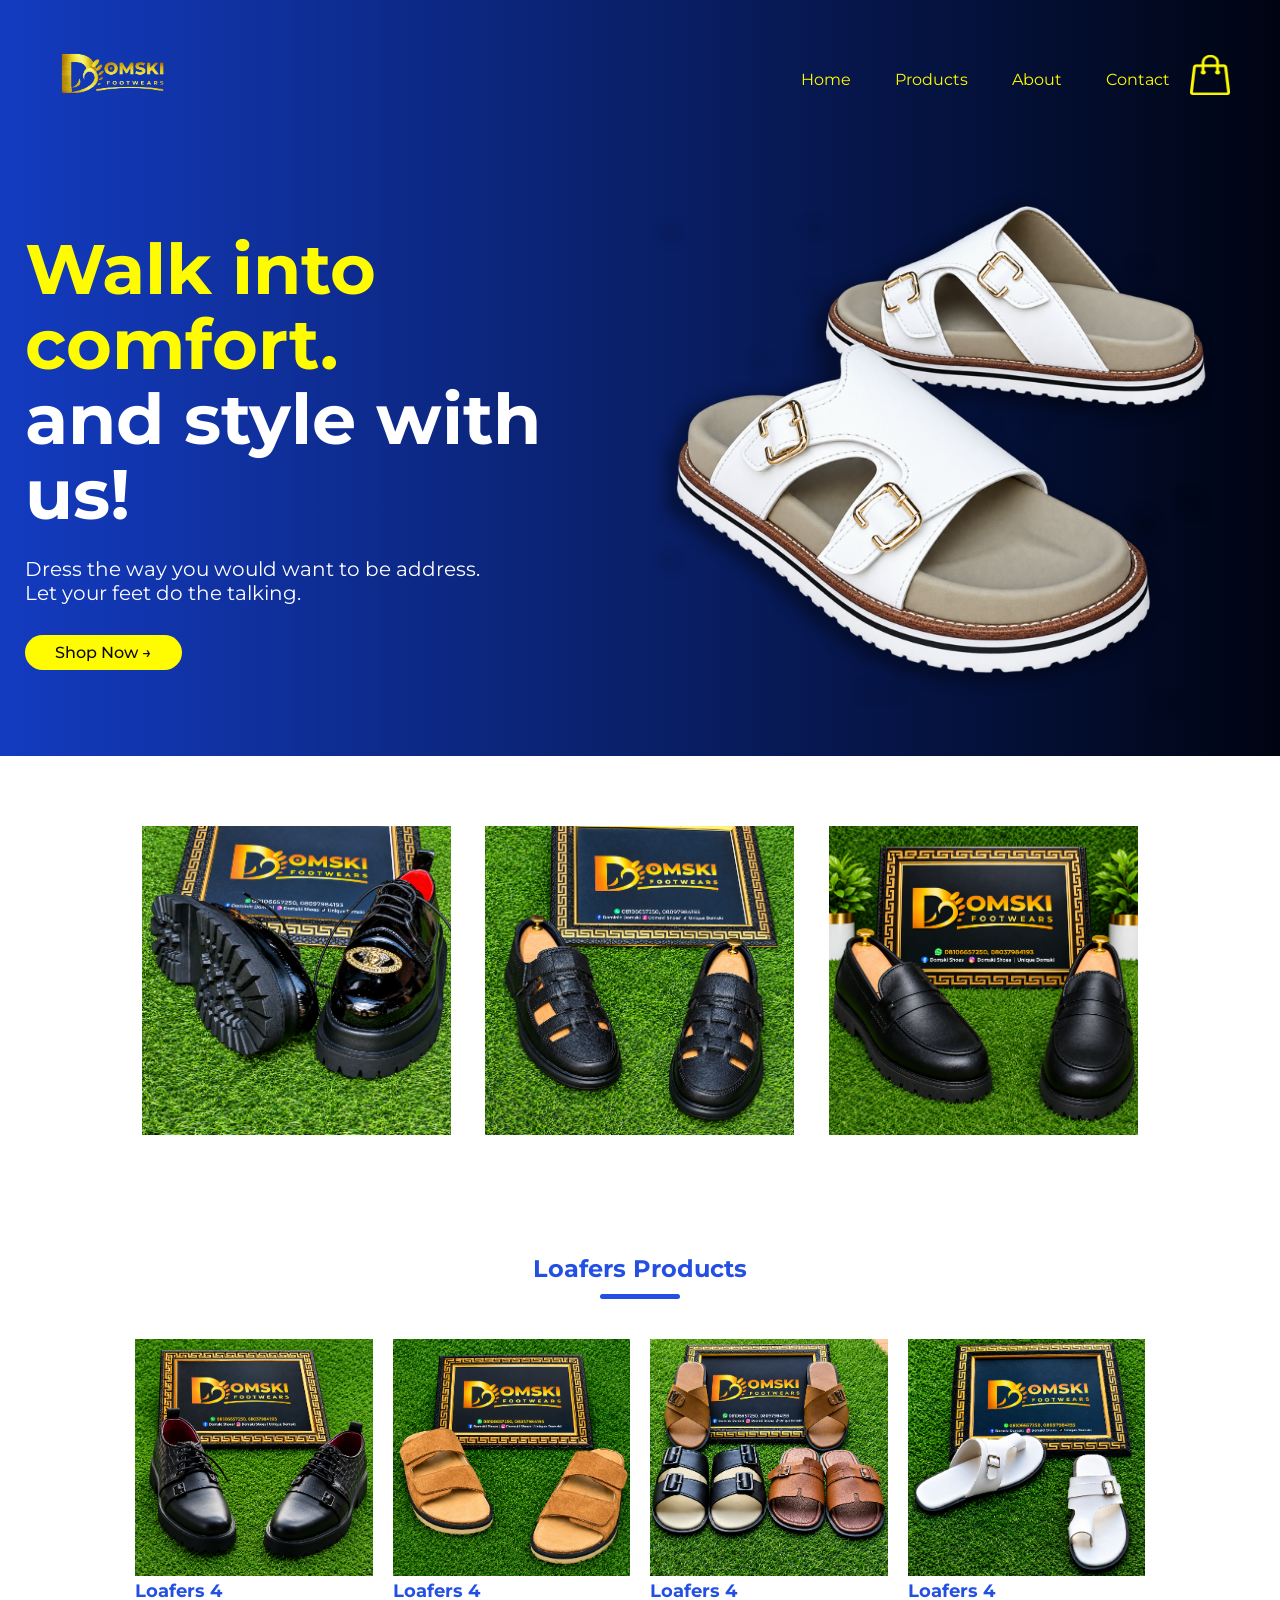
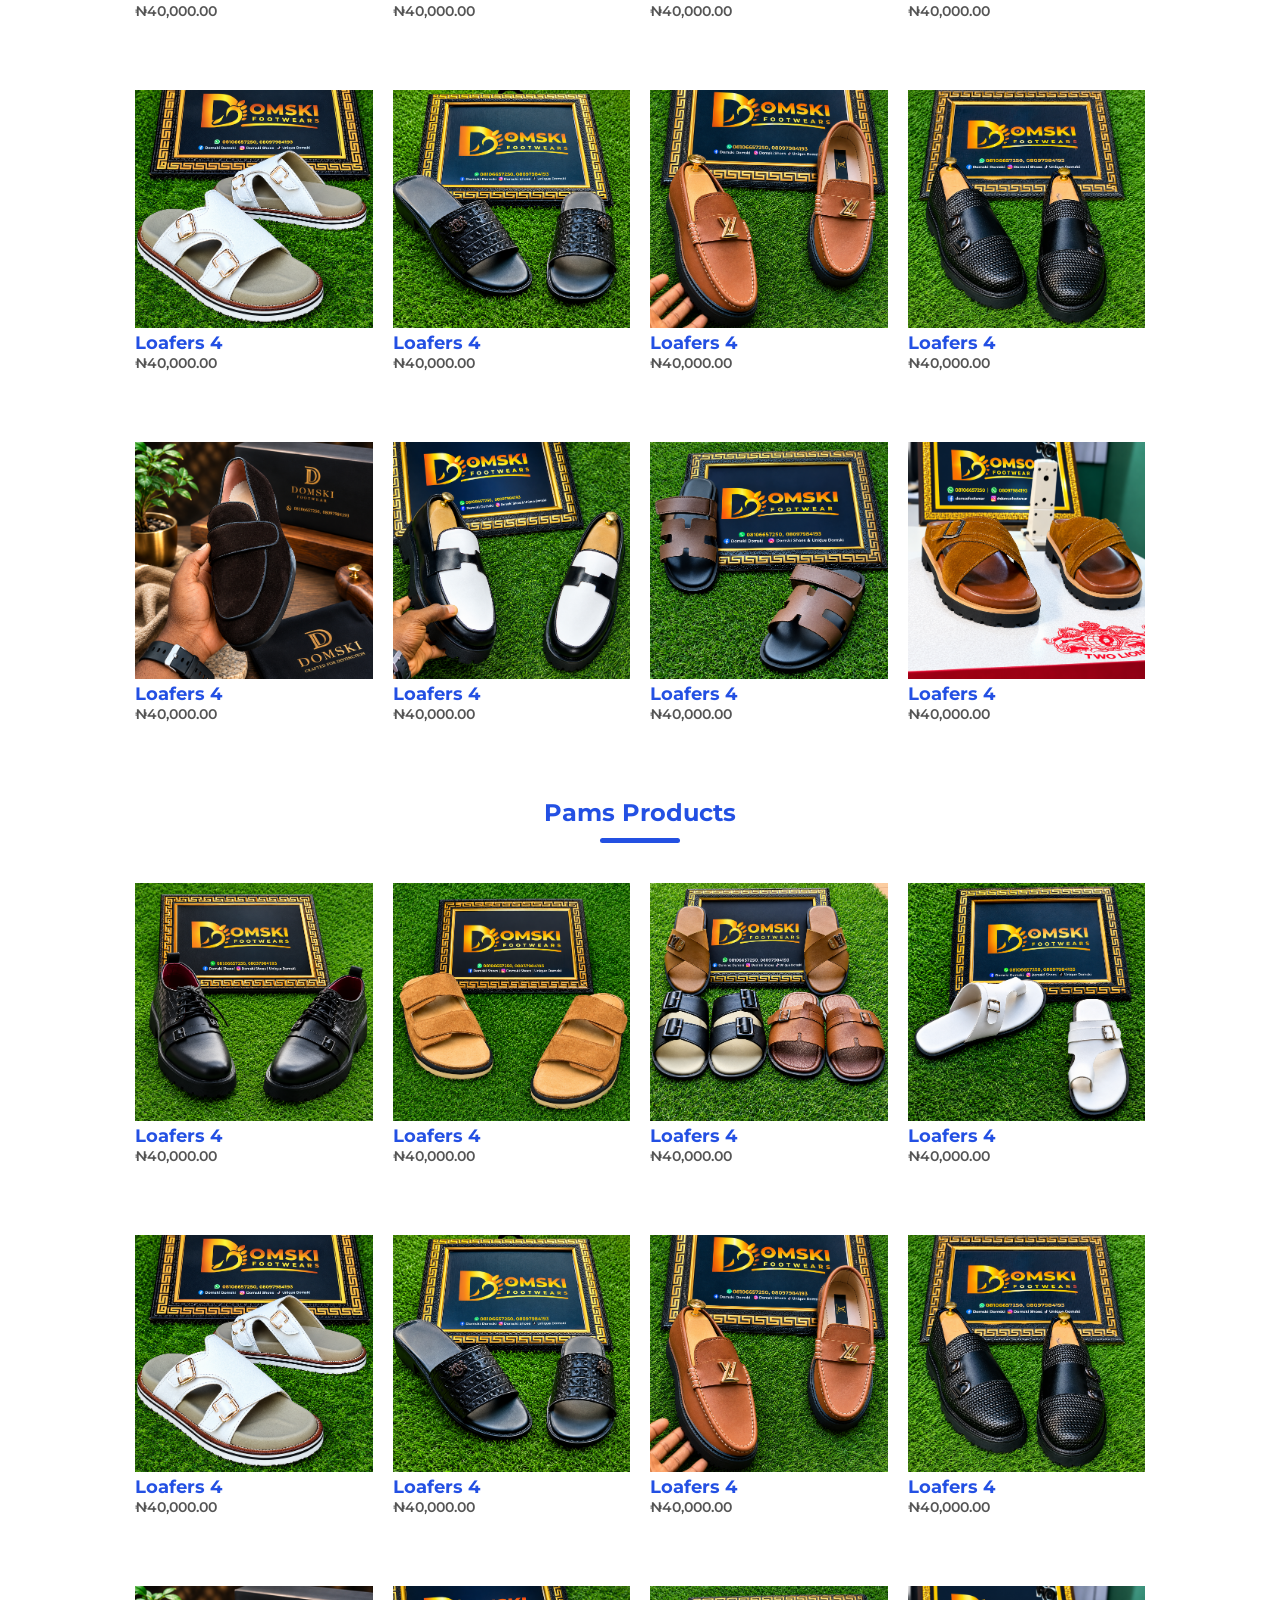
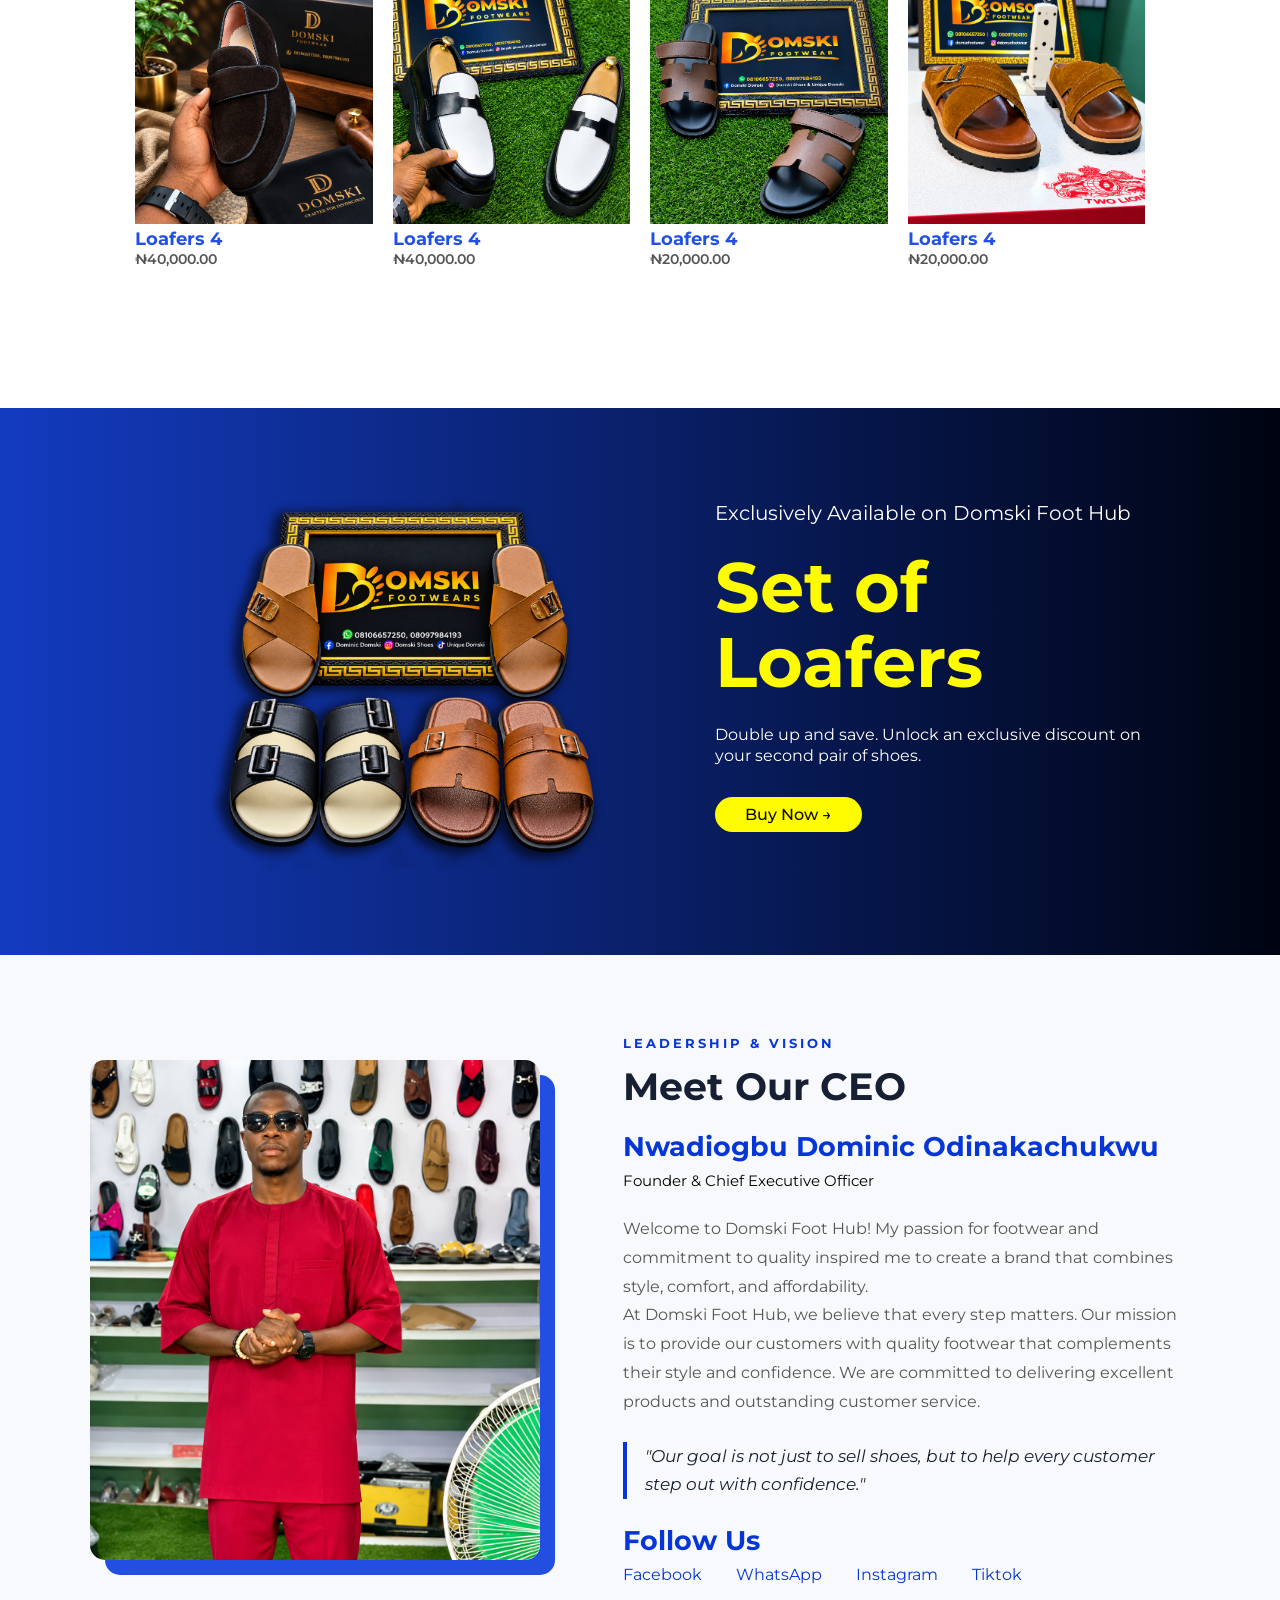
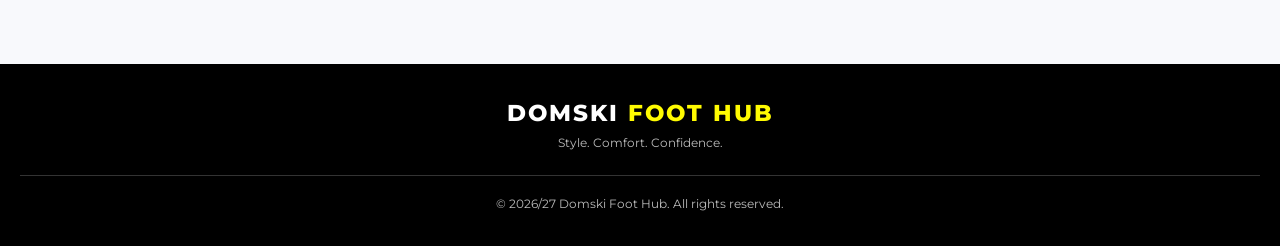
==== index.html @ 44e81575 "Rename INDEX.HTML to index.html" ====
<!DOCTYPE html>
<html lang="en">
<head>
    <link rel="stylesheet" href="https://cloudflare.com">
    <link rel="preconnect" href="https://fonts.googleapis.com">
<link rel="preconnect" href="https://fonts.gstatic.com" crossorigin>
<link href="https://fonts.googleapis.com/css2?family=Montserrat:ital,wght@0,100..900;1,100..900&display=swap" rel="stylesheet">
    <meta charset="UTF-8">
    <meta name="viewport" content="width=device-width, initial-scale=1.0">
    <title>Domski Foot Hub</title>
    <link rel="icon" type="image/png" href="/IMAGES/DOMSKI FOOT LOGO.png">
    <link rel="stylesheet" href="Style.css">
</head>
<body>
<section id="home">
<div class="header">
    <div class="container">
        <div class="navbar">
        <div class="logo">
            <img src="IMAGES/DOMSKI FOOT LOGO.png" alt="logo" width="125px">
        </div>
       <nav>
            <ul id="MenuItems" class="nav-links">
                <li><a href="#home">Home</a></li>
                <li><a href="#products">Products</a></li>
                <li><a href="about.html" target="_blank">About</a></li>
                <li><a href="https://wa.me/message/IBYE7K5ABQWOI1" target="_blank">Contact</a></li>
            </ul>
       </nav> 
    
       <img src="IMAGES/cart.png" class="cart" width="40px" height="40px">
       <img src="IMAGES/menu.png" class="menu-icon" 
       onclick="menutoggle()" width="30px" height="30px">
    </div>
    <div class="row">
        <div class="col-2">
            <h1>Walk into comfort.<br> <span>and style with us!</span> </h1>
            <p>Dress the way you would want to be address.
            <br>Let your feet 
            do the talking.</p>
            <div class="shop-btn-container"> 
                <a href="#products" class="btn">Shop Now &#8594;</a> 
            </div>
                     
        </div>
        <div class="col-2">
            <img src="IMAGES/White Double-Buckle Platform Slide Sandals.png" width="">
        </div>
    </div>
    </div>
</div>
</section>

<!------- featured categories -------->   
    <div class="categories">
        <div class="small-container">
             <div class="row">
                <div class="col-3">
                     <img src="IMAGES/f1.png" width="500px">
                </div>
                 <div class="col-3">
                    <img src="IMAGES/f2.png" width="500px">
                 </div>
                 <div class="col-3">
                     <img src="IMAGES/3.png" width="500px">
                </div>
             </div>
        </div>
        
    </div>
<!------- featured Products -------->  
<section id="products">
    <div class="small-container">
        <h2 class="Title">Loafers Products</h2>
        <div class="row">
            <div class="col-4">
                <img src="IMAGES/4.png">
                <h4>Loafers 4</h4>
                <p>₦40,000.00</p>
            </div>
            <div class="col-4">
                <img src="IMAGES/5.png">
                <h4>Loafers 4</h4>
                <p>₦40,000.00</p>
            </div>
            <div class="col-4">
                <img src="IMAGES/7.png">
                <h4>Loafers 4</h4>
                <p>₦40,000.00</p>
            </div>
            <div class="col-4">
                <img src="IMAGES/8.png">
                <h4>Loafers 4</h4>
                <p>₦40,000.00</p>
            </div>
            <div class="col-4">
                <img src="IMAGES/10.png">
                <h4>Loafers 4</h4>
                <p>₦40,000.00</p>
            </div>
            <div class="col-4">
                <img src="IMAGES/11.png">
                <h4>Loafers 4</h4>
                <p>₦40,000.00</p>
            </div>
            <div class="col-4">
                <img src="IMAGES/12.png">
                <h4>Loafers 4</h4>
                <p>₦40,000.00</p>
            </div>
            <div class="col-4">
                <img src="IMAGES/13.png">
                <h4>Loafers 4</h4>
                <p>₦40,000.00</p>
            </div>
            <div class="col-4">
                <img src="IMAGES/14.png">
                <h4>Loafers 4</h4>
                <p>₦40,000.00</p>
            </div>
            <div class="col-4">
                <img src="IMAGES/15.png">
                <h4>Loafers 4</h4>
                <p>₦40,000.00</p>
            </div>
            <div class="col-4">
                <img src="IMAGES/16.png">
                <h4>Loafers 4</h4>
                <p>₦40,000.00</p>
            </div>
            <div class="col-4">
                <img src="IMAGES/17.png">
                <h4>Loafers 4</h4>
                <p>₦40,000.00</p>
            </div>
        </div>
         <h2 class="Title">Pams Products</h2>
        <div class="row">
            <div class="col-4">
                <img src="IMAGES/4.png">
                <h4>Loafers 4</h4>
                <p>₦40,000.00</p>
            </div>
            <div class="col-4">
                <img src="IMAGES/5.png">
                <h4>Loafers 4</h4>
                <p>₦40,000.00</p>
            </div>
            <div class="col-4">
                <img src="IMAGES/7.png">
                <h4>Loafers 4</h4>
                <p>₦40,000.00</p>
            </div>
            <div class="col-4">
                <img src="IMAGES/8.png">
                <h4>Loafers 4</h4>
                <p>₦40,000.00</p>
            </div>
            <div class="col-4">
                <img src="IMAGES/10.png">
                <h4>Loafers 4</h4>
                <p>₦40,000.00</p>
            </div>
            <div class="col-4">
                <img src="IMAGES/11.png">
                <h4>Loafers 4</h4>
                <p>₦40,000.00</p>
            </div>
            <div class="col-4">
                <img src="IMAGES/12.png">
                <h4>Loafers 4</h4>
                <p>₦40,000.00</p>
            </div>
            <div class="col-4">
                <img src="IMAGES/13.png">
                <h4>Loafers 4</h4>
                <p>₦40,000.00</p>
            </div>
            <div class="col-4">
                <img src="IMAGES/14.png">
                <h4>Loafers 4</h4>
                <p>₦40,000.00</p>
            </div>
            <div class="col-4">
                <img src="IMAGES/15.png">
                <h4>Loafers 4</h4>
                <p>₦40,000.00</p>
            </div>
            <div class="col-4">
                <img src="IMAGES/16.png">
                <h4>Loafers 4</h4>
                <p>₦20,000.00</p>
            </div>
            <div class="col-4">
                <img src="IMAGES/17.png">
                <h4>Loafers 4</h4>
                <p>₦20,000.00</p>
            </div>
        </div>
    </div>
</section>
    <!------- Offers --------> 
        <div class="offer">
            <div class="small-container">
                <div class="row">
                    <div class="col-2">
                        <img src="IMAGES/7b.png" class="offer-img">
                    </div>
                    <div class="col-2">
                        <p>Exclusively Available on Domski Foot Hub</p>
                        <h1>Set of Loafers</h1>
                        <small>Double up and save. Unlock an exclusive discount on your second pair of shoes. </small>
                        <a href="" class="btn">Buy Now &#8594;</a>
                    </div>
                </div>
            </div>
        </div>

        <!-- Meet the CEO Section -->

<section class="meet-ceo"> 
    <div class="ceo-container">
        <!-- CEO Image --> 
         <div class="ceo-image"> 
            <img src="IMAGES/ceo.png" alt="CEO of Domski Foot Hub" width="600px"> 
        </div>
       <!-- CEO Information --> 
        <div class="ceo-content"> 
            <p class="section-subtitle">LEADERSHIP & VISION</p> 
            <h2>Meet Our CEO</h2> 
            <h3>Nwadiogbu Dominic Odinakachukwu</h3> 
            <span class="ceo-position"> Founder & Chief Executive Officer
            </span>   
            <p class="ceo-description"> Welcome to Domski Foot Hub! My passion for footwear and commitment to quality inspired me to create a 
                brand that combines style, comfort, and affordability. <br> At Domski Foot Hub, we believe that every step matters. Our mission 
                is to provide our customers with quality footwear that complements their style and confidence. We are committed to delivering 
                excellent products and outstanding customer service.</p>
            <p class="ceo-quote"> "Our goal is not just to sell shoes, but to help every customer step out with confidence."    
            </p>
            <div class="follow-us">
                <h3>Follow Us</h3>
            </div>
        <div class="socials">
            <a href="https://web.facebook.com/dominic.nwadiogbu?_rdc=2&_rdr#" target="_blank"><i class="fab fa-facebook-f"></i>Facebook</a>
            <a href="https://wa.me/message/IBYE7K5ABQWOI1" target="_blank"><i class="fab fa-Whatsapp"></i>WhatsApp</a>
            <a href="#" target="_blank"><i class="fab fa-instagram"></i>Instagram</a>
            <a href="https://www.tiktok.com/@dominic.domski?_r=1&_t=ZN-9ApPLf0FUQN" target="_blank"><i class="fab fa-tiktok"></i>Tiktok</a>
        </div>

</div>
</section>  

<!-- FOOTER -->
<footer class="about-footer">

    <h3>DOMSKI <span>FOOT HUB</span></h3>

    <p>Style. Comfort. Confidence.</p>

    <p class="copyright">
        &copy; 2026/27 Domski Foot Hub. All rights reserved.
    </p>
    
</footer>
<!----------js for toggle menu----------->
    <script>
        var MenuItems = document.getElementById("MenuItems");
        
        MenuItems.style.maxHeight = "0px";
        function menutoggle(){
              
            if(MenuItems.style.maxHeight == "0px")
                {
                    MenuItems.style.maxHeight = "200px"
                }
            else
                {
                    MenuItems.style.maxHeight = "0px";
                }
        }

    </script>

</body>
</html>
---- Style.css ----
*{
    margin: 0%;
    padding: 0%;
    box-sizing: border-box;
}

body{
  font-family: "Montserrat", sans-serif;
  font-optical-sizing: auto;
  font-weight: <weight>;
  font-style: normal;
}

.logo{
    position: relative;
    left: -40
    px;
}
.navbar{
    display: flex;
    align-items: center;
    padding: 25px;
}
nav{
    flex: 1;
    text-align: right;
}
nav ul{
    display: inline-block;
    list-style: none;
    margin-bottom: 50px;
.nav-links{
    color: white;
}
}
nav ul li{
    display: inline-block;
    margin: 20px;

}
.nav-links a:hover{
    color: rgb(240, 236, 236);
    transition: 0.5s;
}
p{
    color: white;
    font-size: 20px;
}
.container{
    max-width: 1600px;
    margin: auto;
    padding-left: 25px;
    padding-right: 25px;
}
.row{
    display: flex;
    align-items: center;
    flex-wrap: wrap;
    justify-content: space-around;
    color: rgb(255, 251, 1);
}
.col-2{
    flex-basis: 50%;
    min-width: 300px;
}

.col-2 span{
    color: white;
}
.col-2 img{
    max-width: 100%;
    padding: 0px 0;
}
.col-2 h1{
    font-size: 70px;
    line-height: 60px;
    margin: 25px 0;
    line-height: 75px;
}
.btn{
    display: inline-block;
    background: rgb(255, 251, 1);
    color: rgb(12, 11, 11);
    font-weight: 500;
    padding: 8px 30px;
    border-radius: 30px;
    margin: 20px 0px;
    border-radius: 25px;
}

.shop-btn-container{
   position: relative;
   left: -50px;
}

.header{
    background: linear-gradient(
        90deg,
        #133bc0 0%,
        #000411 100%
    );
}
.btn:hover{
    background: rgb(240, 236, 236);
    transition: 0.5s;
}
a{
    text-decoration: none;
    color: rgb(255, 251, 1);
}

.categories{
    margin: 70px 0;
}
.col-3{
    flex-basis: 30%;
    min-width: 250px;
    margin-bottom: 30px;
}
.col-3 img{
    width: 100%;
}
.small-container{
    max-width: 1080px;
    margin: auto;
    padding-left: 25px;
    padding-right: 25px;
}
.col-4{
    flex-basis: 25%;
    padding: 10px;
    min-width: 200px;
    margin-bottom: 50px;
}
.col-4 img{
    width: 100%;
}
.Title{
    text-align: center;
    margin: 0 auto 30px;
    position: relative;
    line-height: 60px;
    color: rgba(5, 56, 223, 0.877);
}
.Title::after{
    content: "";
    background: rgba(5, 56, 223, 0.877);
    width: 80px;
    height: 5px;
    border-radius: 5px;
    position: absolute;
    bottom: 0%;
    left: 50%;
    transform: translateX(-50%);
}
h4{
    font-size: 18px;
    color: rgba(5, 56, 223, 0.877);
}
.col-4 p{
    font-size: 14px;
    color:#555 ;
    font-weight: 600;
}
.col-4:hover{
    transform: translateY(-5px);
    transition: 0.5s;
}
.offer{
    background: linear-gradient(
        90deg,
        #133bc0 0%,
        #000411 100%
    );
    margin-top: 80px;
    padding: 30px 0;
    padding-left: 50px;
}
.offer p{
    padding-left: 50px;
}
.offer h1{
    padding-left: 50px;
}
.offer small {
    padding-left: 50px;
    display: inline-block;
    font-size: medium;
    box-sizing: border-box;
    color: white;
    line-height: 1.3;
    display: inline-block;
}
.col-2 .offer-img{
    padding: 50px;
}
.col-2 .btn {
    padding-left: 30px;
    padding: 8px 30px ;
    border-radius: 30px;
    margin: 30px 0px;
    text-align: left;
    margin-left: 0;
    position: relative;
    left: 50px;
}
/* Meet the CEO Section */
.meet-ceo {
width: 100%;
padding: 80px 5%;
background: #f8f9fc;
box-sizing: border-box;
}

.ceo-container {
max-width: 1100px;
margin: auto;
display: flex;
align-items: center;
gap: 60px;
}

/* CEO Image */
.ceo-image {
flex: 1;
}

.ceo-image img {
width: 600px;
max-width: 450px;
height: 500px;
object-fit: cover;
border-radius: 15px;
display: block;
box-shadow: 15px 15px 0 rgba(5, 56, 223, 0.877);
}

/* CEO Text */
.ceo-content {
flex: 1.2;
}

.section-subtitle {
color: #0636d5;
font-size: 13px;
font-weight: bold;
letter-spacing: 3px;
margin-bottom: 12px;
}

.ceo-content h2 {
font-size: 38px;
color: #172033;
margin: 0 0 20px;
}

.ceo-content h3 {
font-size: 27px;
color: #0636d5;
margin: 0 0 8px;
}

.ceo-position {
display: block;
color: #020000;
font-size: 15px;
margin-bottom: 25px;
}

.ceo-description {
color: #555;
font-size: 16px;
line-height: 1.8;
margin-bottom: 18px;
}

/* CEO Quote */
.ceo-quote {
border-left: 4px solid #0636d5;
padding-left: 18px;
margin: 25px 0;
color: #172033;
font-size: 17px;
font-style: italic;
line-height: 1.7;
}

.socials a{
padding: 15px;
color: #0636d5;
display: inline;
position: relative; 
left: -15px;
}

.socials a:hover{
color: #172033; 
transition: all 0.3s ease;
}

/* =========================
FOOTER
========================= */

.about-footer {
background: #000000;
text-align: center;
color: #ffffff;
padding: 35px 20px;
}

.about-footer h3 {
font-size: 23px;
font-weight: 800;
letter-spacing: 2px;
}

.about-footer h3 span {
color: rgb(255, 251, 1);
}

.about-footer > p {
color: #bbbbbb;
font-size: 12px;
margin-top: 8px;
}

.about-footer .copyright {
margin-top: 25px;
padding-top: 20px;
border-top: 1px solid #333333;
}

.menu-icon{
    margin-left: 25px;
    display: none;
    position: relative;
}
/*----------media query for menu-----------*/
@media only screen and (max-width: 800px){

    nav ul{
        position: absolute;
        top: 25%;
        left: 0;
        background: #0636d5;
        width: 100%;
        overflow: hidden;
        
    }
    nav ul li{
        display: block;
        margin-right: 50px;
        margin-top: 30px;
        margin-bottom: 30px;
    }
    nav ul li a{
        color: rgb(255, 251, 1);
    }
    .menu-icon{
        display: block;
        cursor: pointer;
    }
}

/*media query for less than 600 screen size*/
@media only screen and (max-width: 600px){
    .row{
        text-align: center;
    }
    .col-2, .col-3, .col-4{
        flex-basis: 100%;
    }
}
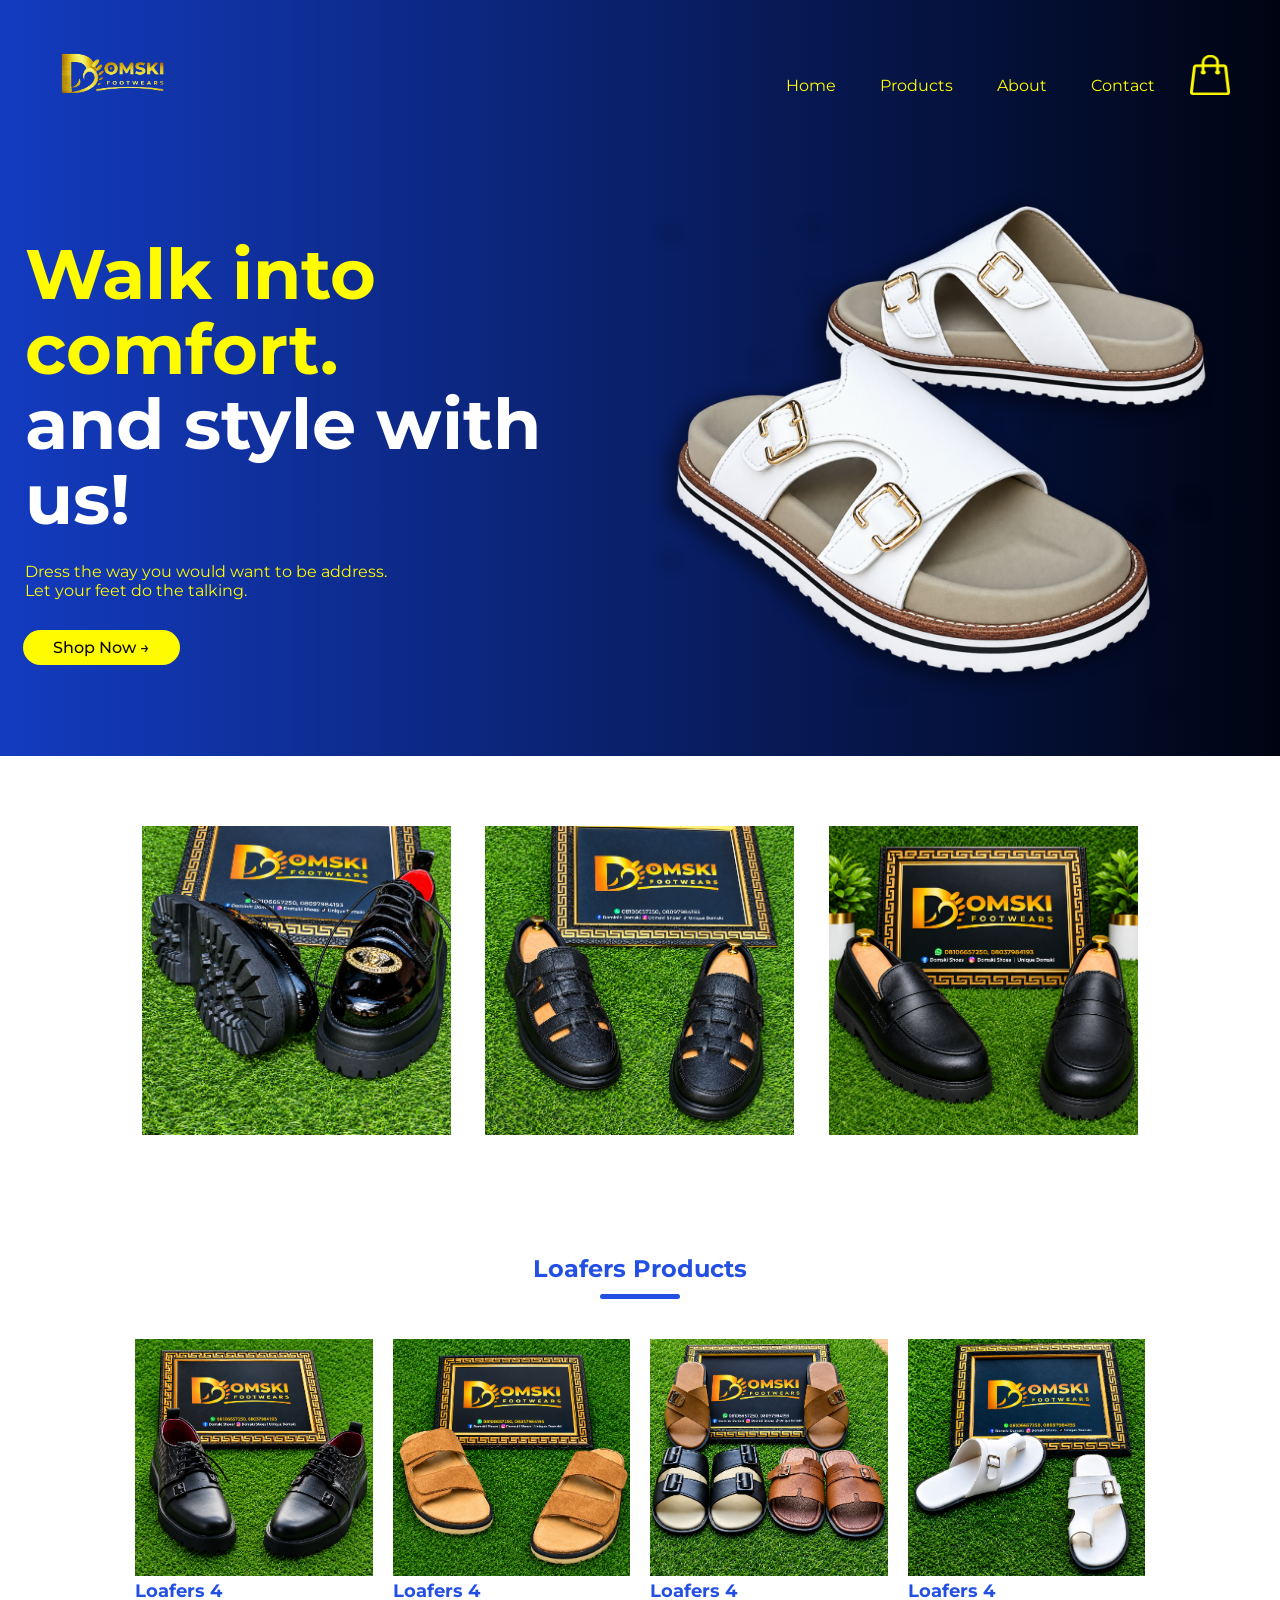
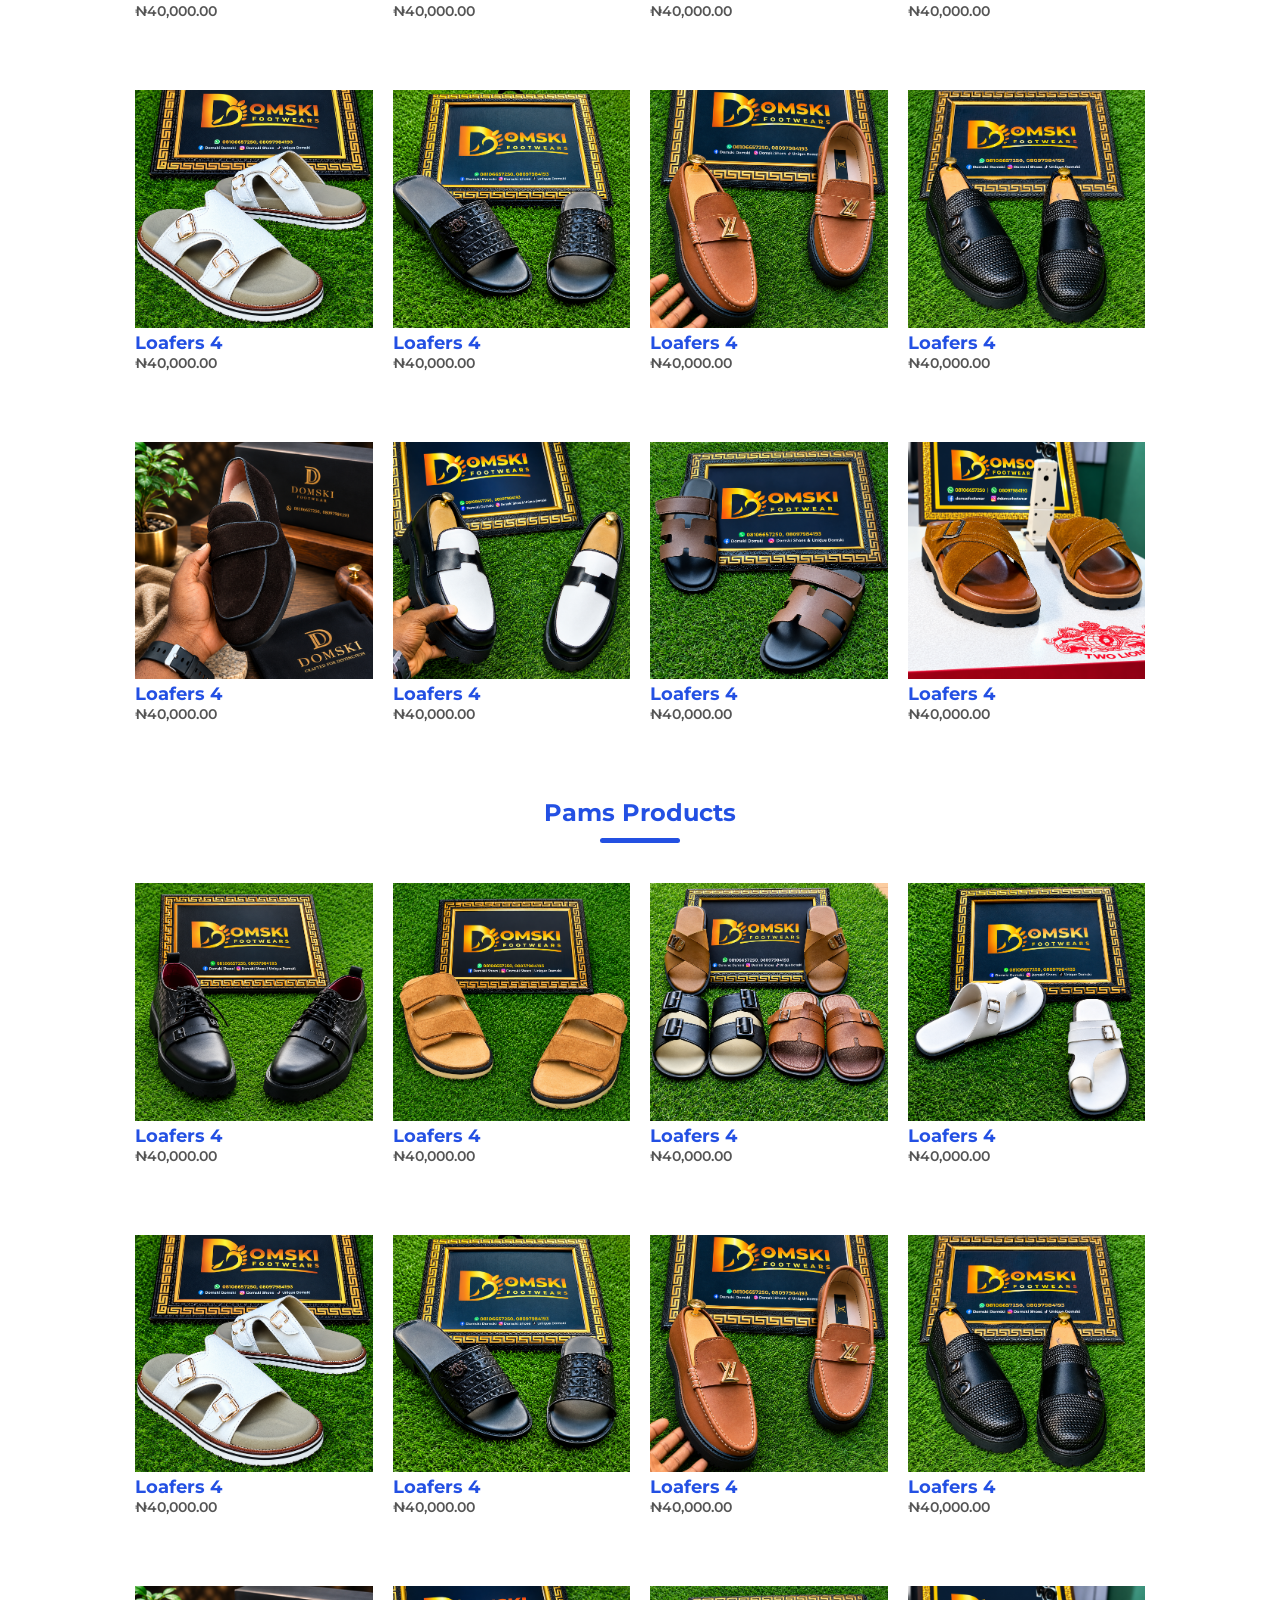
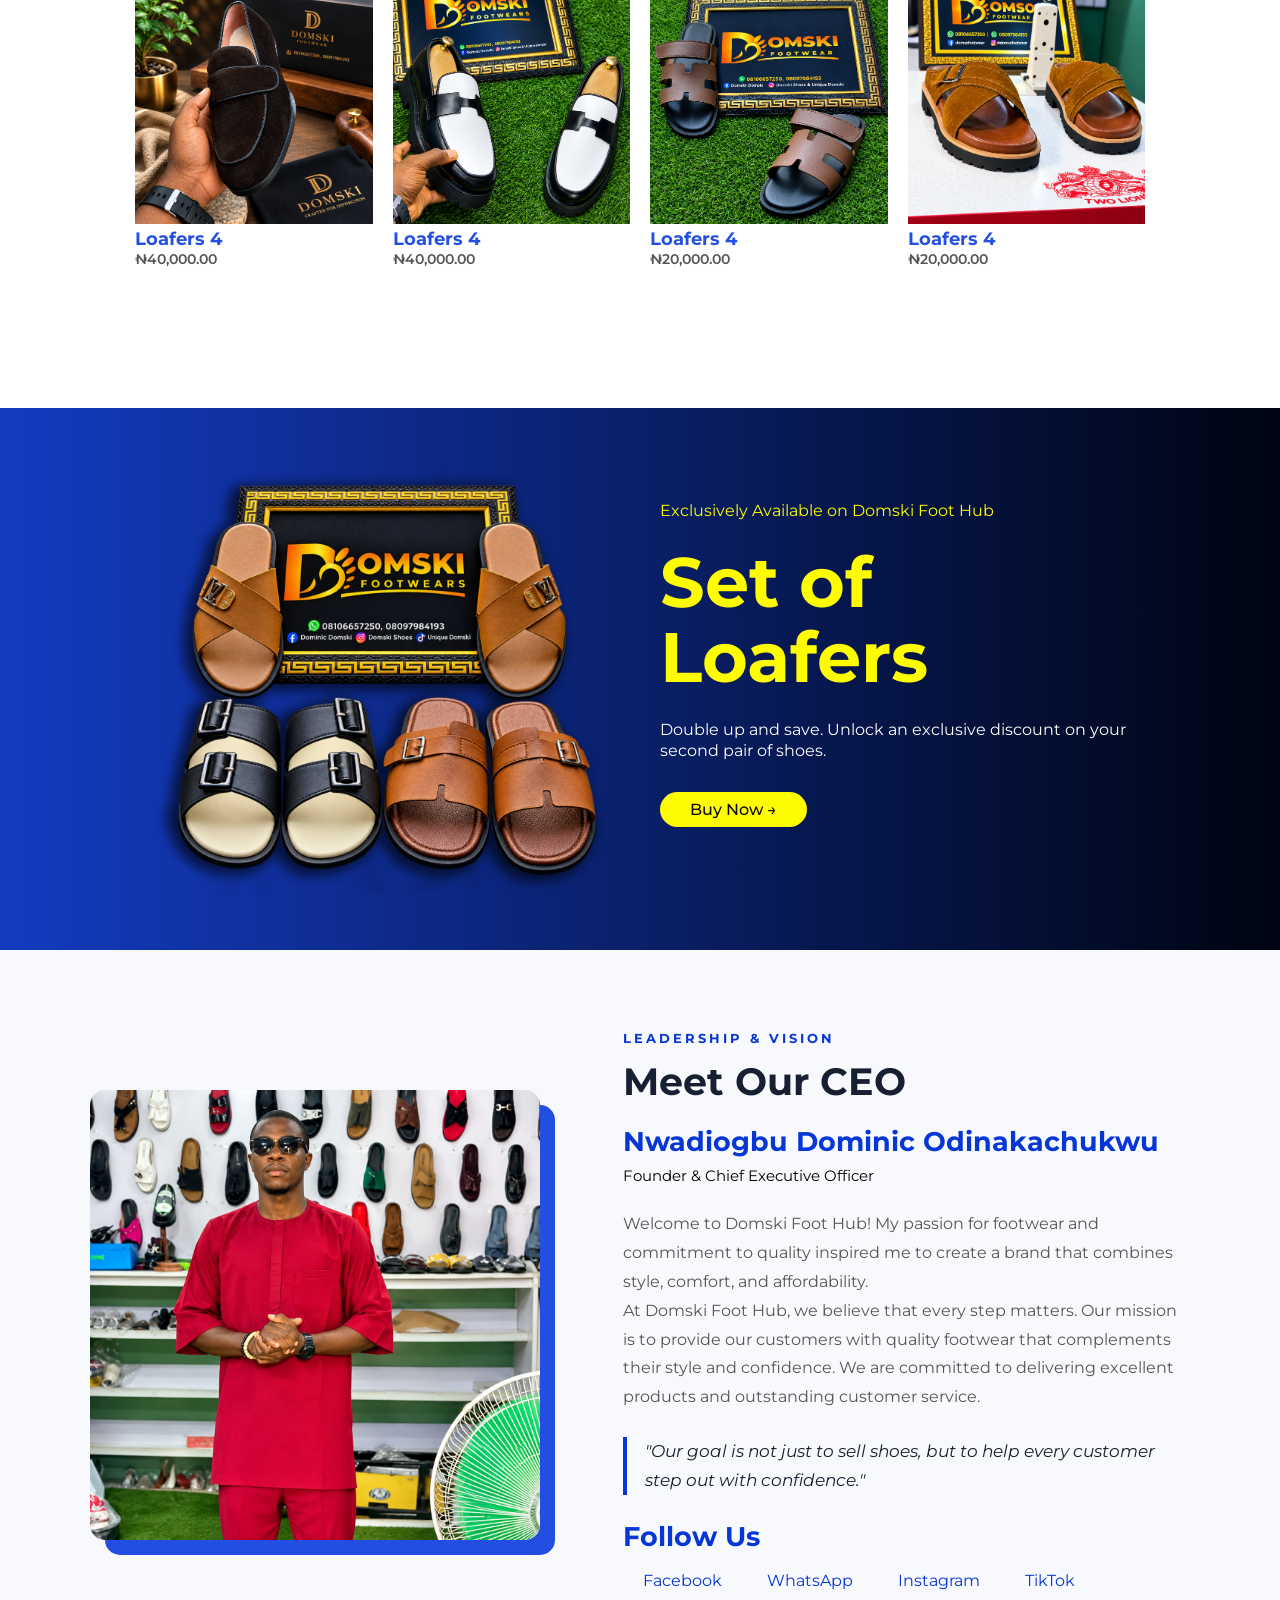
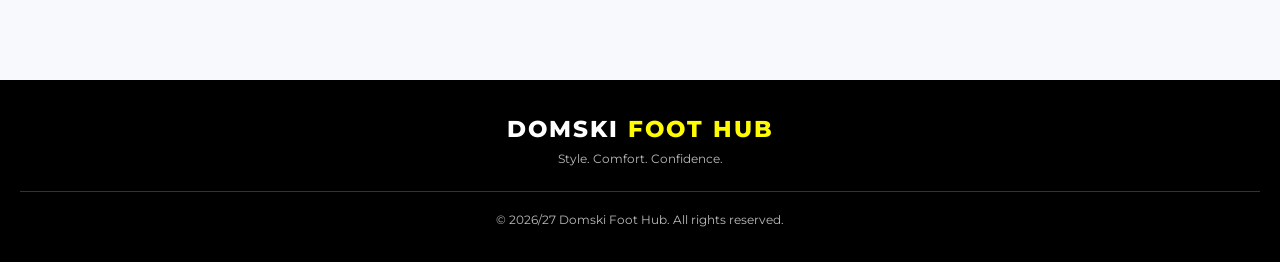
==== commit 133a6b7d: "New" ====
--- a/index.html
+++ b/index.html
@@ -19,18 +19,18 @@
         <div class="logo">
             <img src="IMAGES/DOMSKI FOOT LOGO.png" alt="logo" width="125px">
         </div>
-       <nav>
+        <nav>
             <ul id="MenuItems" class="nav-links">
                 <li><a href="#home">Home</a></li>
                 <li><a href="#products">Products</a></li>
                 <li><a href="about.html" target="_blank">About</a></li>
                 <li><a href="https://wa.me/message/IBYE7K5ABQWOI1" target="_blank">Contact</a></li>
             </ul>
-       </nav> 
+        </nav> 
     
-       <img src="IMAGES/cart.png" class="cart" width="40px" height="40px">
-       <img src="IMAGES/menu.png" class="menu-icon" 
-       onclick="menutoggle()" width="30px" height="30px">
+        <img src="IMAGES/cart.png" class="cart" width="40px" height="40px" alt="cart">
+        <img src="IMAGES/menu.png" class="menu-icon" 
+        onclick="menutoggle()" width="30px" height="30px" alt="menu">
     </div>
     <div class="row">
         <div class="col-2">
@@ -44,7 +44,7 @@
                      
         </div>
         <div class="col-2">
-            <img src="IMAGES/White Double-Buckle Platform Slide Sandals.png" width="">
+                    <img src="IMAGES/White Double-Buckle Platform Slide Sandals.png" alt="sandals" style="max-width: 100%; height: auto;">
         </div>
     </div>
     </div>
@@ -56,13 +56,13 @@
         <div class="small-container">
              <div class="row">
                 <div class="col-3">
-                     <img src="IMAGES/f1.png" width="500px">
+                    <img src="IMAGES/f1.png" alt="category">
                 </div>
                  <div class="col-3">
-                    <img src="IMAGES/f2.png" width="500px">
+                    <img src="IMAGES/f2.png" alt="category">
                  </div>
                  <div class="col-3">
-                     <img src="IMAGES/3.png" width="500px">
+                     <img src="IMAGES/3.png" alt="category">
                 </div>
              </div>
         </div>
@@ -221,33 +221,31 @@
 <section class="meet-ceo"> 
     <div class="ceo-container">
         <!-- CEO Image --> 
-         <div class="ceo-image"> 
-            <img src="IMAGES/ceo.png" alt="CEO of Domski Foot Hub" width="600px"> 
+        <div class="ceo-image"> 
+            <img src="IMAGES/ceo.png" alt="CEO of Domski Foot Hub"> 
         </div>
        <!-- CEO Information --> 
         <div class="ceo-content"> 
             <p class="section-subtitle">LEADERSHIP & VISION</p> 
             <h2>Meet Our CEO</h2> 
             <h3>Nwadiogbu Dominic Odinakachukwu</h3> 
-            <span class="ceo-position"> Founder & Chief Executive Officer
-            </span>   
-            <p class="ceo-description"> Welcome to Domski Foot Hub! My passion for footwear and commitment to quality inspired me to create a 
+            <span class="ceo-position">Founder & Chief Executive Officer</span>   
+            <p class="ceo-description">Welcome to Domski Foot Hub! My passion for footwear and commitment to quality inspired me to create a 
                 brand that combines style, comfort, and affordability. <br> At Domski Foot Hub, we believe that every step matters. Our mission 
                 is to provide our customers with quality footwear that complements their style and confidence. We are committed to delivering 
                 excellent products and outstanding customer service.</p>
-            <p class="ceo-quote"> "Our goal is not just to sell shoes, but to help every customer step out with confidence."    
-            </p>
+            <p class="ceo-quote">"Our goal is not just to sell shoes, but to help every customer step out with confidence."</p>
             <div class="follow-us">
                 <h3>Follow Us</h3>
             </div>
-        <div class="socials">
-            <a href="https://web.facebook.com/dominic.nwadiogbu?_rdc=2&_rdr#" target="_blank"><i class="fab fa-facebook-f"></i>Facebook</a>
-            <a href="https://wa.me/message/IBYE7K5ABQWOI1" target="_blank"><i class="fab fa-Whatsapp"></i>WhatsApp</a>
-            <a href="#" target="_blank"><i class="fab fa-instagram"></i>Instagram</a>
-            <a href="https://www.tiktok.com/@dominic.domski?_r=1&_t=ZN-9ApPLf0FUQN" target="_blank"><i class="fab fa-tiktok"></i>Tiktok</a>
-        </div>
-
-</div>
+            <div class="socials">
+                <a href="https://web.facebook.com/dominic.nwadiogbu?_rdc=2&_rdr#" target="_blank"><i class="fab fa-facebook-f"></i> Facebook</a>
+                <a href="https://wa.me/message/IBYE7K5ABQWOI1" target="_blank"><i class="fab fa-whatsapp"></i> WhatsApp</a>
+                <a href="#" target="_blank"><i class="fab fa-instagram"></i> Instagram</a>
+                <a href="https://www.tiktok.com/@dominic.domski?_r=1&_t=ZN-9ApPLf0FUQN" target="_blank"><i class="fab fa-tiktok"></i> TikTok</a>
+            </div>
+        </div>
+    </div>
 </section>  
 
 <!-- FOOTER -->
--- a/Style.css
+++ b/Style.css
@@ -1,50 +1,59 @@
-*{
-    margin: 0%;
-    padding: 0%;
+* {
+    margin: 0;
+    padding: 0;
     box-sizing: border-box;
 }
 
-body{
-  font-family: "Montserrat", sans-serif;
-  font-optical-sizing: auto;
-  font-weight: <weight>;
-  font-style: normal;
-}
-
-.logo{
+body {
+    font-family: "Montserrat", sans-serif;
+    font-optical-sizing: auto;
+    font-style: normal;
+}
+
+.logo {
     position: relative;
-    left: -40
-    px;
-}
-.navbar{
+}
+
+.logo img {
+    width: 125px;
+    height: auto;
+}
+
+.navbar {
     display: flex;
     align-items: center;
     padding: 25px;
-}
-nav{
+    flex-wrap: wrap;
+    justify-content: space-between;
+}
+
+nav {
     flex: 1;
     text-align: right;
 }
-nav ul{
+
+nav ul {
     display: inline-block;
     list-style: none;
-    margin-bottom: 50px;
-.nav-links{
+}
+
+.nav-links {
     color: white;
 }
-}
-nav ul li{
+
+nav ul li {
     display: inline-block;
     margin: 20px;
-
-}
-.nav-links a:hover{
-    color: rgb(240, 236, 236);
-    transition: 0.5s;
-}
-p{
-    color: white;
-    font-size: 20px;
+}
+
+.menu-icon {
+    margin-left: 15px;
+    display: none;
+    cursor: pointer;
+}
+
+.cart {
+    margin-left: 15px;
 }
 .container{
     max-width: 1600px;
@@ -59,38 +68,40 @@
     justify-content: space-around;
     color: rgb(255, 251, 1);
 }
-.col-2{
+.col-2 {
     flex-basis: 50%;
     min-width: 300px;
 }
 
-.col-2 span{
+.col-2 span {
     color: white;
 }
-.col-2 img{
+
+.col-2 img {
     max-width: 100%;
-    padding: 0px 0;
-}
-.col-2 h1{
+    height: auto;
+    padding: 0;
+}
+
+.col-2 h1 {
     font-size: 70px;
-    line-height: 60px;
+    line-height: 75px;
     margin: 25px 0;
-    line-height: 75px;
-}
-.btn{
+}
+
+.btn {
     display: inline-block;
     background: rgb(255, 251, 1);
     color: rgb(12, 11, 11);
     font-weight: 500;
     padding: 8px 30px;
     border-radius: 30px;
-    margin: 20px 0px;
-    border-radius: 25px;
-}
-
-.shop-btn-container{
-   position: relative;
-   left: -50px;
+    margin: 20px 0;
+}
+
+.shop-btn-container {
+    position: relative;
+    left: -22px;
 }
 
 .header{
@@ -117,8 +128,9 @@
     min-width: 250px;
     margin-bottom: 30px;
 }
-.col-3 img{
+.col-3 img {
     width: 100%;
+    height: auto;
 }
 .small-container{
     max-width: 1080px;
@@ -132,8 +144,9 @@
     min-width: 200px;
     margin-bottom: 50px;
 }
-.col-4 img{
+.col-4 img {
     width: 100%;
+    height: auto;
 }
 .Title{
     text-align: center;
@@ -166,7 +179,7 @@
     transform: translateY(-5px);
     transition: 0.5s;
 }
-.offer{
+.offer {
     background: linear-gradient(
         90deg,
         #133bc0 0%,
@@ -174,128 +187,138 @@
     );
     margin-top: 80px;
     padding: 30px 0;
-    padding-left: 50px;
-}
-.offer p{
-    padding-left: 50px;
-}
-.offer h1{
-    padding-left: 50px;
-}
+}
+
+.offer p,
+.offer h1,
 .offer small {
-    padding-left: 50px;
+    padding-left: 20px;
+    padding-right: 20px;
+}
+
+.offer small {
     display: inline-block;
     font-size: medium;
     box-sizing: border-box;
     color: white;
     line-height: 1.3;
-    display: inline-block;
-}
-.col-2 .offer-img{
-    padding: 50px;
-}
+}
+
+.col-2 .offer-img {
+    padding: 20px;
+    max-width: 100%;
+    height: auto;
+}
+
 .col-2 .btn {
-    padding-left: 30px;
-    padding: 8px 30px ;
+    padding: 8px 30px;
     border-radius: 30px;
-    margin: 30px 0px;
+    margin: 30px 20px;
     text-align: left;
-    margin-left: 0;
     position: relative;
-    left: 50px;
 }
 /* Meet the CEO Section */
 .meet-ceo {
-width: 100%;
-padding: 80px 5%;
-background: #f8f9fc;
-box-sizing: border-box;
+    width: 100%;
+    padding: 80px 5%;
+    background: #f8f9fc;
+    box-sizing: border-box;
 }
 
 .ceo-container {
-max-width: 1100px;
-margin: auto;
-display: flex;
-align-items: center;
-gap: 60px;
+    max-width: 1100px;
+    margin: auto;
+    display: flex;
+    align-items: center;
+    gap: 60px;
+    flex-wrap: wrap;
 }
 
 /* CEO Image */
 .ceo-image {
-flex: 1;
+    flex: 1;
+    min-width: 280px;
 }
 
 .ceo-image img {
-width: 600px;
-max-width: 450px;
-height: 500px;
-object-fit: cover;
-border-radius: 15px;
-display: block;
-box-shadow: 15px 15px 0 rgba(5, 56, 223, 0.877);
+    width: 100%;
+    max-width: 450px;
+    height: auto;
+    object-fit: cover;
+    border-radius: 15px;
+    display: block;
+    box-shadow: 15px 15px 0 rgba(5, 56, 223, 0.877);
 }
 
 /* CEO Text */
 .ceo-content {
-flex: 1.2;
+    flex: 1.2;
+    min-width: 280px;
 }
 
 .section-subtitle {
-color: #0636d5;
-font-size: 13px;
-font-weight: bold;
-letter-spacing: 3px;
-margin-bottom: 12px;
+    color: #0636d5;
+    font-size: 13px;
+    font-weight: bold;
+    letter-spacing: 3px;
+    margin-bottom: 12px;
 }
 
 .ceo-content h2 {
-font-size: 38px;
-color: #172033;
-margin: 0 0 20px;
+    font-size: 38px;
+    color: #172033;
+    margin: 0 0 20px;
 }
 
 .ceo-content h3 {
-font-size: 27px;
-color: #0636d5;
-margin: 0 0 8px;
+    font-size: 27px;
+    color: #0636d5;
+    margin: 0 0 8px;
 }
 
 .ceo-position {
-display: block;
-color: #020000;
-font-size: 15px;
-margin-bottom: 25px;
+    display: block;
+    color: #020000;
+    font-size: 15px;
+    margin-bottom: 25px;
 }
 
 .ceo-description {
-color: #555;
-font-size: 16px;
-line-height: 1.8;
-margin-bottom: 18px;
+    color: #555;
+    font-size: 16px;
+    line-height: 1.8;
+    margin-bottom: 18px;
 }
 
 /* CEO Quote */
 .ceo-quote {
-border-left: 4px solid #0636d5;
-padding-left: 18px;
-margin: 25px 0;
-color: #172033;
-font-size: 17px;
-font-style: italic;
-line-height: 1.7;
-}
-
-.socials a{
-padding: 15px;
-color: #0636d5;
-display: inline;
-position: relative; 
-left: -15px;
-}
-
-.socials a:hover{
-color: #172033; 
-transition: all 0.3s ease;
+    border-left: 4px solid #0636d5;
+    padding-left: 18px;
+    margin: 25px 0;
+    color: #172033;
+    font-size: 17px;
+    font-style: italic;
+    line-height: 1.7;
+}
+
+.socials {
+    display: flex;
+    flex-wrap: wrap;
+    gap: 10px;
+}
+
+.socials a {
+    padding: 10px 15px;
+    color: #0636d5;
+    display: inline-flex;
+    align-items: center;
+    gap: 5px;
+    position: relative;
+}
+
+.socials a:hover {
+    color: #172033;
+    transition: all 0.3s ease;
 }
 
 /* =========================
@@ -331,45 +354,113 @@
 border-top: 1px solid #333333;
 }
 
-.menu-icon{
-    margin-left: 25px;
-    display: none;
-    position: relative;
-}
 /*----------media query for menu-----------*/
-@media only screen and (max-width: 800px){
-
-    nav ul{
+@media only screen and (max-width: 800px) {
+    nav ul {
         position: absolute;
-        top: 25%;
+        top: 90px;
         left: 0;
         background: #0636d5;
         width: 100%;
         overflow: hidden;
-        
-    }
-    nav ul li{
+        transition: max-height 0.3s ease;
+        z-index: 100;
+    }
+
+    nav ul li {
         display: block;
-        margin-right: 50px;
-        margin-top: 30px;
-        margin-bottom: 30px;
-    }
-    nav ul li a{
+        margin: 0;
+        padding: 15px 30px;
+    }
+
+    nav ul li a {
         color: rgb(255, 251, 1);
     }
-    .menu-icon{
+
+    .menu-icon {
         display: block;
-        cursor: pointer;
+    }
+
+    .navbar {
+        padding: 15px;
     }
 }
 
 /*media query for less than 600 screen size*/
-@media only screen and (max-width: 600px){
-    .row{
+@media only screen and (max-width: 600px) {
+    .row {
         text-align: center;
     }
-    .col-2, .col-3, .col-4{
+
+    .col-2,
+    .col-3,
+    .col-4 {
         flex-basis: 100%;
     }
-}
-
+
+    .col-2 h1 {
+        font-size: 35px;
+        line-height: 45px;
+    }
+
+    .col-2 p {
+        font-size: 16px;
+    }
+
+    .navbar {
+        padding: 10px;
+    }
+
+    .container {
+        padding-left: 15px;
+        padding-right: 15px;
+    }
+
+    .small-container {
+        padding-left: 15px;
+        padding-right: 15px;
+    }
+
+    .shop-btn-container {
+        left: 0;
+    }
+
+    .offer p,
+    .offer h1,
+    .offer small {
+        padding-left: 10px;
+        padding-right: 10px;
+    }
+
+    .col-2 .btn {
+        margin: 20px 10px;
+        left: 0;
+    }
+
+    .ceo-container {
+        gap: 30px;
+    }
+
+    .ceo-image img {
+        max-width: 100%;
+        box-shadow: 10px 10px 0 rgba(5, 56, 223, 0.877);
+    }
+
+    .ceo-content h2 {
+        font-size: 30px;
+    }
+
+    .ceo-content h3 {
+        font-size: 22px;
+    }
+
+    .meet-ceo {
+        padding: 40px 3%;
+    }
+
+    .Title {
+        font-size: 28px;
+        line-height: 40px;
+    }
+}
+
